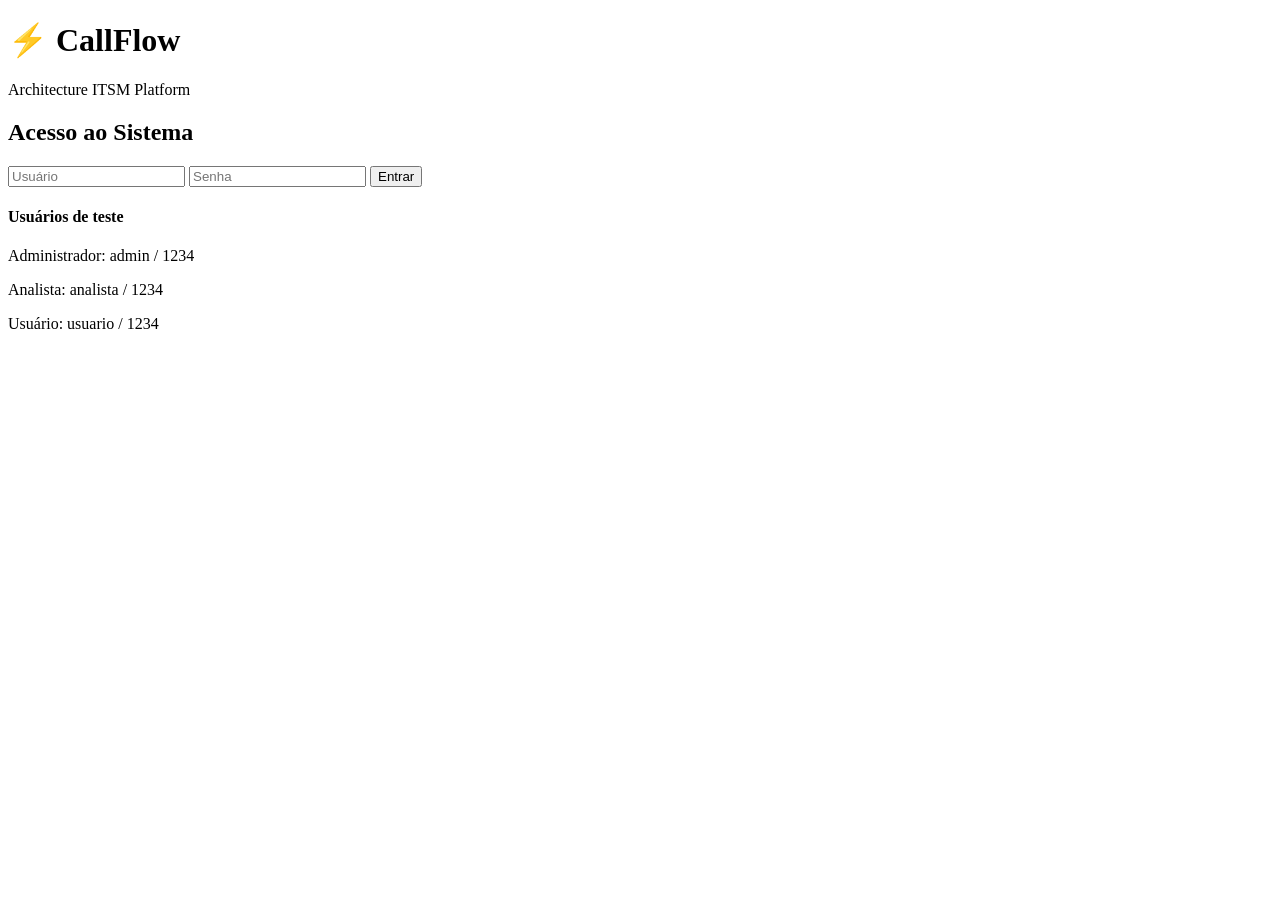
==== index.html @ af605c98 "Create index.html" ====
<!DOCTYPE html>
<html lang="pt-BR">

<head>

<meta charset="UTF-8">

<meta name="viewport" content="width=device-width, initial-scale=1.0">

<title>
CallFlow Architecture - Login
</title>


<link rel="stylesheet" href="css/global.css">

</head>


<body class="login-page">


<div class="login-container">


<div class="logo">

<h1>
⚡ CallFlow
</h1>

<p>
Architecture ITSM Platform
</p>

</div>



<div class="login-card">


<h2>
Acesso ao Sistema
</h2>


<input 
id="username"
placeholder="Usuário"
>


<input 
id="password"
type="password"
placeholder="Senha"
>


<button onclick="login()">

Entrar

</button>


<p id="error"></p>



<div class="demo-box">


<h4>
Usuários de teste
</h4>


<p>
Administrador:
admin / 1234
</p>


<p>
Analista:
analista / 1234
</p>


<p>
Usuário:
usuario / 1234
</p>


</div>


</div>


</div>



<script src="js/database.js"></script>

<script src="js/auth.js"></script>


</body>

</html>
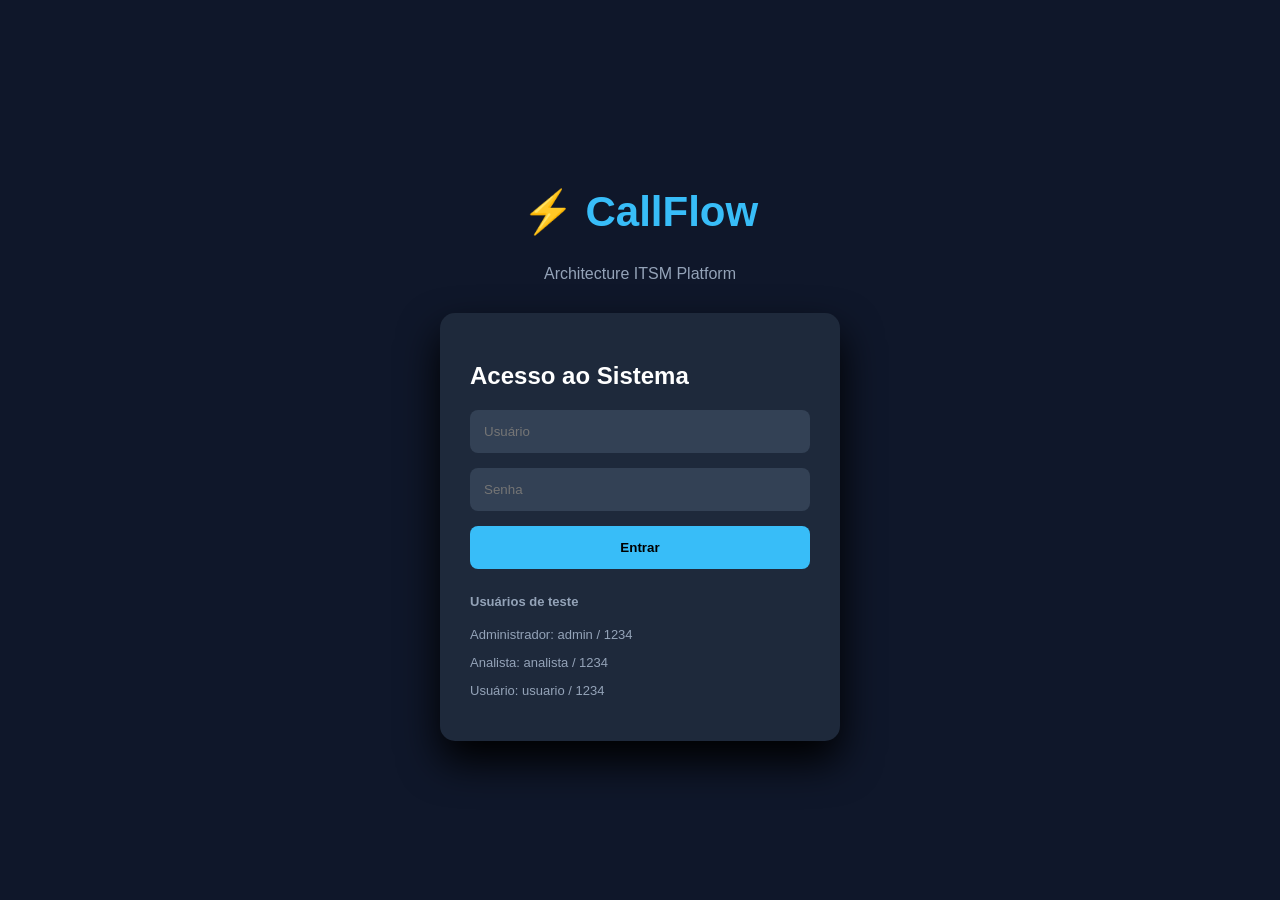
==== commit e232838d: "Update index.html" ====
--- a/index.html
+++ b/index.html
@@ -109,6 +109,8 @@
 
 <script src="js/auth.js"></script>
 
+  <script src="js/ai.js"></script>
+
 
 </body>
 
--- a/css/global.css
+++ b/css/global.css
@@ -0,0 +1,290 @@
+*{
+
+box-sizing:border-box;
+
+font-family:
+"Segoe UI",
+Arial,
+sans-serif;
+
+}
+
+
+
+body{
+
+margin:0;
+
+background:#0f172a;
+
+color:white;
+
+}
+
+
+
+/* LOGIN */
+
+
+.login-page{
+
+height:100vh;
+
+display:flex;
+
+align-items:center;
+
+justify-content:center;
+
+}
+
+
+
+.login-container{
+
+width:400px;
+
+}
+
+
+
+.logo{
+
+text-align:center;
+
+margin-bottom:30px;
+
+}
+
+
+
+.logo h1{
+
+font-size:42px;
+
+color:#38bdf8;
+
+}
+
+
+
+.logo p{
+
+color:#94a3b8;
+
+}
+
+
+
+.login-card{
+
+background:#1e293b;
+
+padding:30px;
+
+border-radius:15px;
+
+box-shadow:
+0 20px 40px #000;
+
+}
+
+
+
+.login-card input{
+
+width:100%;
+
+padding:14px;
+
+margin-bottom:15px;
+
+border-radius:8px;
+
+border:none;
+
+background:#334155;
+
+color:white;
+
+}
+
+
+
+button{
+
+width:100%;
+
+padding:14px;
+
+border:none;
+
+border-radius:8px;
+
+background:#38bdf8;
+
+font-weight:bold;
+
+cursor:pointer;
+
+}
+
+
+
+button:hover{
+
+opacity:.8;
+
+}
+
+
+
+#error{
+
+color:#f87171;
+
+text-align:center;
+
+}
+
+
+
+.demo-box{
+
+margin-top:25px;
+
+font-size:13px;
+
+color:#94a3b8;
+
+}
+
+
+
+
+/* SISTEMA */
+
+
+.app{
+
+display:flex;
+
+height:100vh;
+
+}
+
+
+
+.sidebar{
+
+width:260px;
+
+background:#020617;
+
+padding:25px;
+
+}
+
+
+
+.sidebar h2{
+
+color:#38bdf8;
+
+}
+
+
+
+.subtitle{
+
+color:#64748b;
+
+}
+
+
+
+.sidebar nav{
+
+display:flex;
+
+flex-direction:column;
+
+gap:10px;
+
+margin-top:30px;
+
+}
+
+
+
+.sidebar a{
+
+text-decoration:none;
+
+color:white;
+
+padding:12px;
+
+border-radius:8px;
+
+}
+
+
+
+.sidebar a:hover{
+
+background:#1e293b;
+
+}
+
+
+
+.sidebar button{
+
+margin-top:30px;
+
+background:#ef4444;
+
+color:white;
+
+}
+
+
+
+.content{
+
+flex:1;
+
+padding:25px;
+
+}
+
+
+
+.topbar{
+
+display:flex;
+
+justify-content:space-between;
+
+background:#1e293b;
+
+padding:20px;
+
+border-radius:12px;
+
+}
+
+
+
+.welcome{
+
+margin-top:30px;
+
+background:#1e293b;
+
+padding:30px;
+
+border-radius:15px;
+
+}
